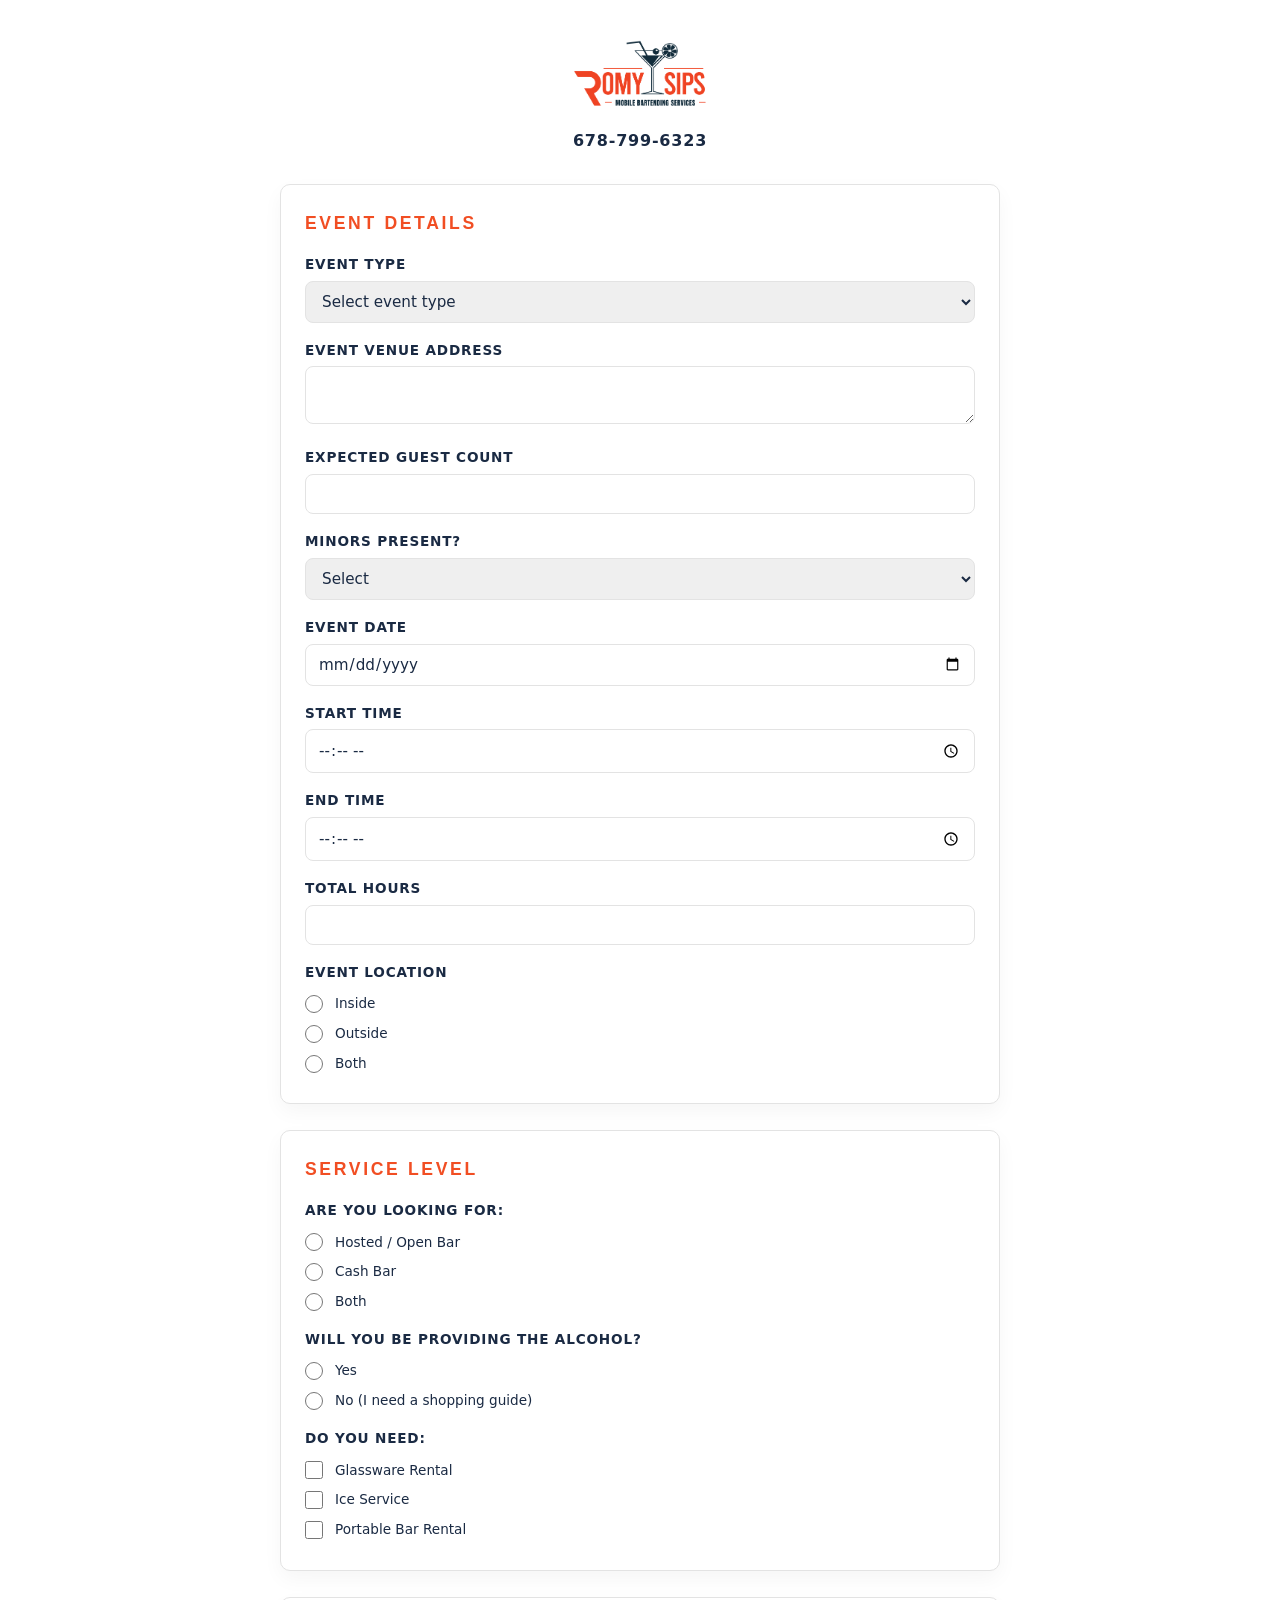
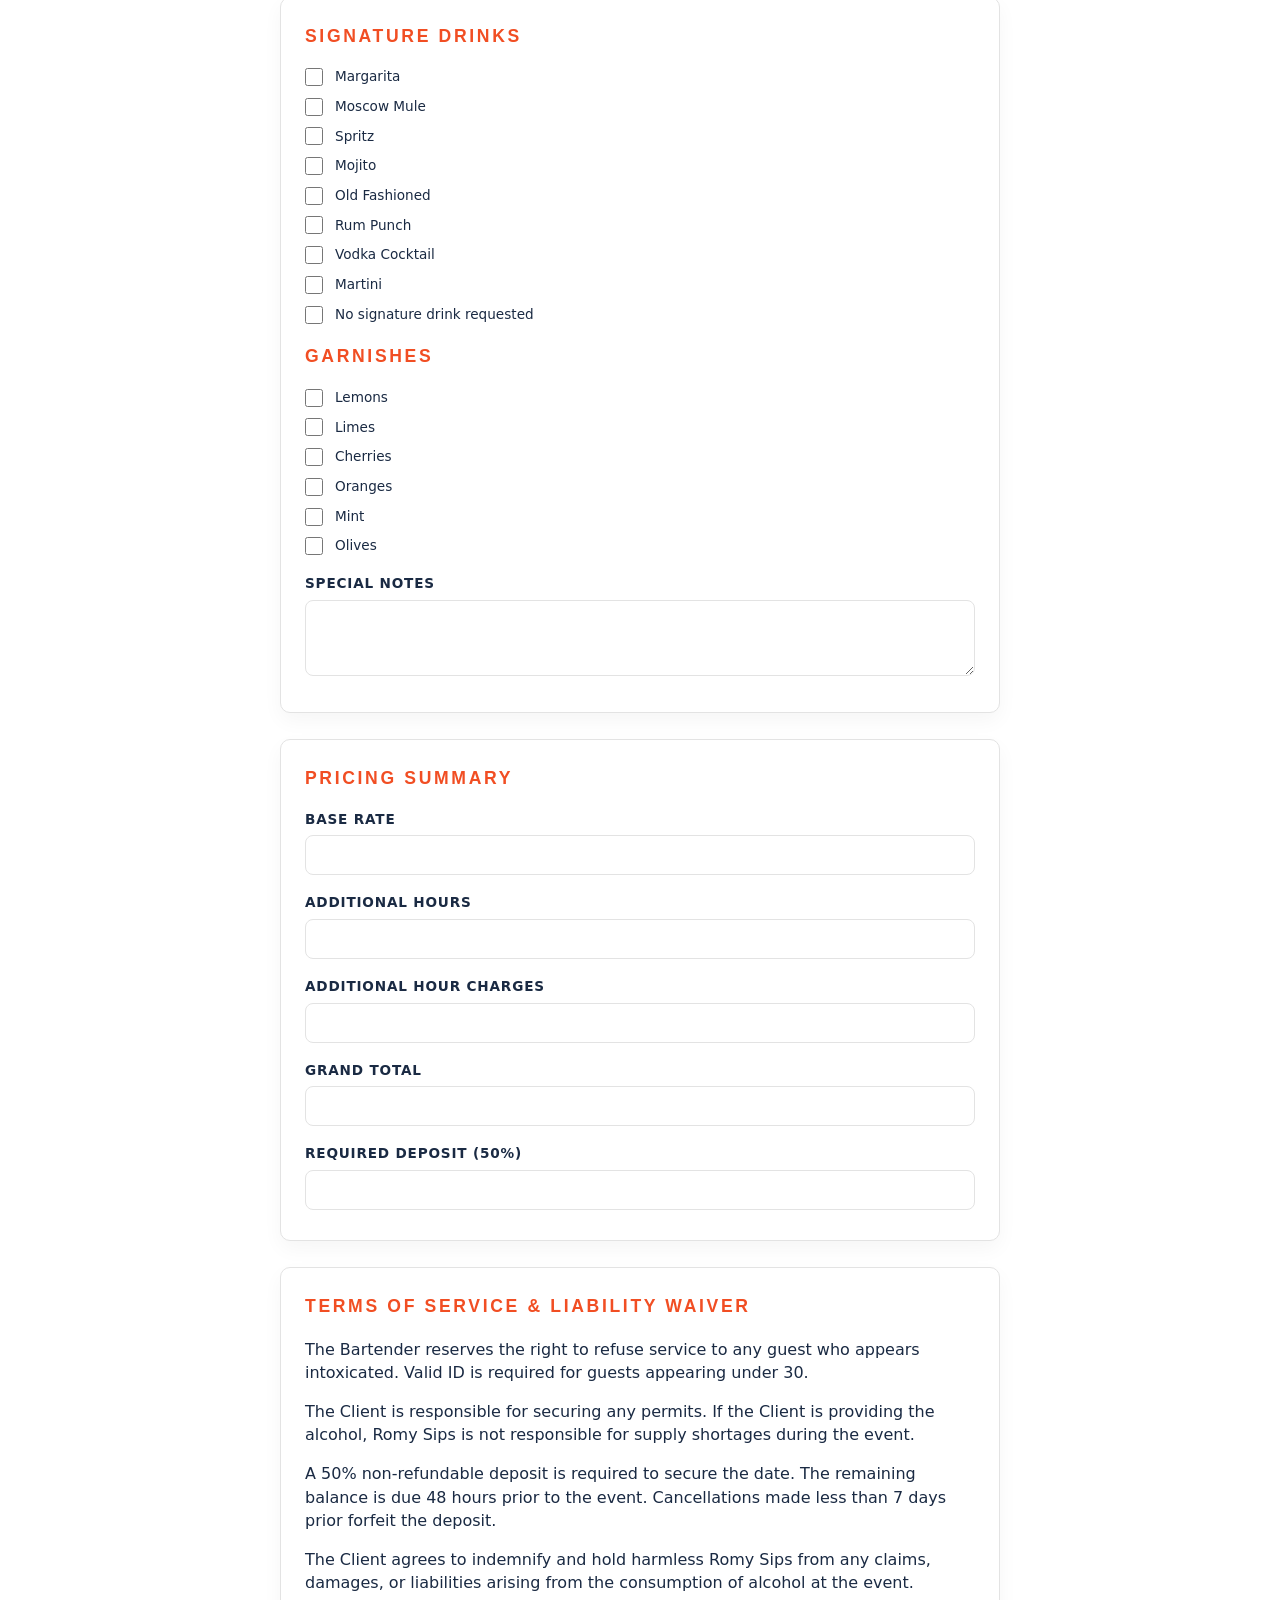
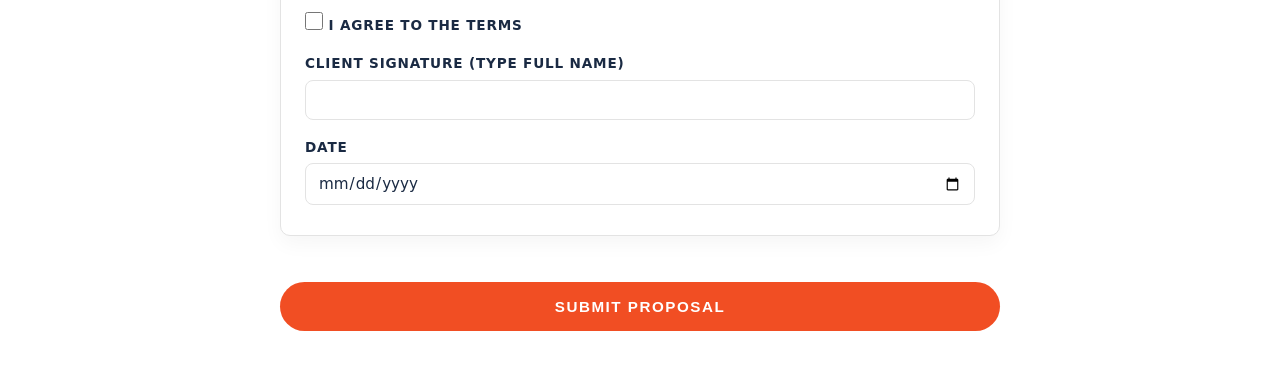
==== index.html @ 87a757bb "Initial commit – Romy Sips Intake Form" ====
<!DOCTYPE html>
<html lang="en">

<head>
    <meta charset="UTF-8">
    <meta name="viewport" content="width=device-width, initial-scale=1.0">
    <title>Romy Sips</title>
    <link rel="stylesheet" href="style.css">
</head>

<body>
    <div class="page">

        <div class="header">
            <img src="assets/romy-sips-logo.png" alt="Romy Sips Logo" class="logo">
            <div class="phone">678-799-6323</div>
        </div>
        <form id="romyForm" action="https://formsubmit.co/romyllc2020@gmail.com" method="POST">
            <input type="hidden" name="_subject" value="New Romy Sips Proposal Submission">
            <input type="hidden" name="_captcha" value="false">
            <input type="hidden" name="_template" value="table">
            <input type="hidden" name="_next" value="https://romysips.com/success.html">

            <input type="text" name="_honey" style="display:none">

            <!-- EVENT DETAILS -->
            <section class="card">
                <h2>Event Details</h2>

                <label>Event Type</label>
                <select name="event_type" required>
                    <option value="">Select event type</option>
                    <option>Birthday</option>
                    <option>Wedding</option>
                    <option>Corporate Event</option>
                    <option>Private Party</option>
                    <option>Bridal Shower</option>
                    <option>Baby Shower</option>
                    <option>Other</option>
                </select>

                <label>Event Venue Address</label>
                <textarea name="event_venue_address" rows="2" required></textarea>

                <label>Expected Guest Count</label>
                <input type="number" name="guest_count" min="1" required>

                <label>Minors Present?</label>
                <select name="minors_present" required>
                    <option value="">Select</option>
                    <option>Yes</option>
                    <option>No</option>
                </select>

                <label>Event Date</label>
                <input type="date" name="event_date" required>

                <label>Start Time</label>
                <input type="time" name="start_time" id="startTime" required>

                <label>End Time</label>
                <input type="time" name="end_time" id="endTime" required>

                <label>Total Hours</label>
                <input type="number" name="total_hours" id="totalHours" min="1" step="0.5" required>

                <label>Event Location</label>
                <div class="options-row">
                    <label><input type="radio" name="event_location" value="Inside" required> Inside</label>
                    <label><input type="radio" name="event_location" value="Outside"> Outside</label>
                    <label><input type="radio" name="event_location" value="Both"> Both</label>
                </div>
            </section>

            <!-- SERVICE LEVEL -->
            <section class="card">
                <h2>Service Level</h2>

                <label>Are you looking for:</label>
                <div class="options-column">
                    <label><input type="radio" name="service_level" value="Hosted/Open Bar" required> Hosted / Open
                        Bar</label>
                    <label><input type="radio" name="service_level" value="Cash Bar"> Cash Bar</label>
                    <label><input type="radio" name="service_level" value="Both"> Both</label>
                </div>

                <label>Will you be providing the alcohol?</label>
                <div class="options-column">
                    <label><input type="radio" name="providing_alcohol" value="Yes" required> Yes</label>
                    <label><input type="radio" name="providing_alcohol" value="No - Need Shopping Guide"> No (I need a
                        shopping guide)</label>
                </div>

                <label>Do you need:</label>
                <div class="options-column">
                    <label><input type="checkbox" name="add_on_glassware" value="Glassware Rental"> Glassware
                        Rental</label>
                    <label><input type="checkbox" name="add_on_ice" value="Ice Service"> Ice Service</label>
                    <label><input type="checkbox" name="add_on_portable_bar" value="Portable Bar Rental"> Portable Bar
                        Rental</label>
                </div>
            </section>

            <!-- SIGNATURE DRINKS -->
            <section class="card">
                <h2>Signature Drinks</h2>

                <div class="options-column">
                    <label><input type="checkbox" name="sig_margarita" value="Margarita"> Margarita</label>
                    <label><input type="checkbox" name="sig_moscow_mule" value="Moscow Mule"> Moscow Mule</label>
                    <label><input type="checkbox" name="sig_spritz" value="Spritz"> Spritz</label>
                    <label><input type="checkbox" name="sig_mojito" value="Mojito"> Mojito</label>
                    <label><input type="checkbox" name="sig_old_fashioned" value="Old Fashioned"> Old Fashioned</label>
                    <label><input type="checkbox" name="sig_rum_punch" value="Rum Punch"> Rum Punch</label>
                    <label><input type="checkbox" name="sig_vodka_cocktail" value="Vodka Cocktail"> Vodka
                        Cocktail</label>
                    <label><input type="checkbox" name="sig_martini" value="Martini"> Martini</label>
                    <label><input type="checkbox" name="sig_none" value="No Signature Drink Requested"> No signature
                        drink requested</label>
                </div>

                <h3>Garnishes</h3>
                <div class="options-column">
                    <label><input type="checkbox" name="garnish_lemons" value="Lemons"> Lemons</label>
                    <label><input type="checkbox" name="garnish_limes" value="Limes"> Limes</label>
                    <label><input type="checkbox" name="garnish_cherries" value="Cherries"> Cherries</label>
                    <label><input type="checkbox" name="garnish_oranges" value="Oranges"> Oranges</label>
                    <label><input type="checkbox" name="garnish_mint" value="Mint"> Mint</label>
                    <label><input type="checkbox" name="garnish_olives" value="Olives"> Olives</label>
                </div>

                <label>Special Notes</label>
                <textarea name="special_notes" rows="3"></textarea>
            </section>

            <!-- PRICING SUMMARY -->
            <section class="card">
                <h2>Pricing Summary</h2>

                <label>Base Rate</label>
                <input type="text" id="baseRate" name="base_rate" readonly>

                <label>Additional Hours</label>
                <input type="number" id="extraHours" name="additional_hours" readonly>

                <label>Additional Hour Charges</label>
                <input type="text" id="extraCharge" name="additional_hour_charges" readonly>

                <label>Grand Total</label>
                <input type="text" id="grandTotal" name="grand_total" readonly>

                <label>Required Deposit (50%)</label>
                <input type="text" id="deposit" name="required_deposit" readonly>
            </section>

            <!-- TERMS -->
            <section class="card">
                <h2>Terms of Service & Liability Waiver</h2>

                <p>The Bartender reserves the right to refuse service to any guest who appears intoxicated. Valid ID is
                    required for guests appearing under 30.</p>

                <p>The Client is responsible for securing any permits. If the Client is providing the alcohol, Romy Sips
                    is not responsible for supply shortages during the event.</p>

                <p>A 50% non-refundable deposit is required to secure the date. The remaining balance is due 48 hours
                    prior to the event. Cancellations made less than 7 days prior forfeit the deposit.</p>

                <p>The Client agrees to indemnify and hold harmless Romy Sips from any claims, damages, or liabilities
                    arising from the consumption of alcohol at the event.</p>

                <label><input type="checkbox" name="accept_terms" required> I agree to the terms</label>

                <label>Client Signature (type full name)</label>
                <input type="text" name="client_signature" required>

                <label>Date</label>
                <input type="date" name="client_signature_date" required>
            </section>

            <button type="submit" class="submit-btn">Submit Proposal</button>
        </form>

    </div>
</body>

</html>
---- style.css ----
:root {
    --bg: #ffffff;
    --text: #1A2A43;
    --muted: #777777;

    /* BRAND COLORS */
    --primary: #F14E23;
    /* Exact Orange from "ROMY" */
    --primary-soft: #FFF1EE;
    --secondary: #1A2A43;
    /* Exact Navy from logo */

    --border: #e3e3e3;
    --radius: 10px;
    --shadow: 0 8px 20px rgba(0, 0, 0, 0.04);
}

/* RESET */
*,
*::before,
*::after {
    box-sizing: border-box;
}

/* GLOBAL */
body {
    margin: 0;
    font-family: system-ui, -apple-system, BlinkMacSystemFont, "Segoe UI", sans-serif;
    background: var(--bg);
    color: var(--text);
    line-height: 1.45;
}

.page {
    max-width: 720px;
    margin: 0 auto;
    padding: 24px 16px 40px;
}

/* HEADER SECTION */
.header {
    display: flex;
    flex-direction: column;
    align-items: center;
    /* Centers all flex items horizontally */
    text-align: center;
    margin-bottom: 32px;
}

.logo {
    width: 140px;
    height: auto;
    display: block;
    margin: 0 auto 12px;
    /* Auto margins ensure centering in block context */
}

.brand {
    font-size: 1.6rem;
    letter-spacing: 0.18em;
    text-transform: uppercase;
    font-weight: 700;
    color: var(--primary);
    margin: 4px 0 0;
    font-family: "Arial Narrow", sans-serif;
    width: 100%;
    /* Ensures text-align center works */
}

.subtitle {
    font-size: 0.9rem;
    text-transform: uppercase;
    letter-spacing: 0.18em;
    margin-top: 6px;
    font-weight: 700;
    color: var(--secondary);
    width: 100%;
}

.phone {
    margin-top: 8px;
    font-size: 1rem;
    font-weight: 700;
    color: var(--text);
    letter-spacing: 0.05em;
    display: block;
    width: 100%;
    text-align: center;
}

/* CARD SECTIONS */
.card {
    background: #ffffff;
    border-radius: var(--radius);
    padding: 22px 18px 26px;
    box-shadow: var(--shadow);
    border: 1px solid var(--border);
    margin-bottom: 26px;
}

/* Heading Fix: Garnishes, Event Details, Service Level */
.card h2,
.card h3,
.garnish-header {
    margin: 20px 0 18px;
    font-size: 1.1rem;
    text-transform: uppercase;
    letter-spacing: 0.15em;
    color: var(--primary) !important;
    font-weight: 700;
    font-family: "Arial Narrow", sans-serif;
}

.card h2:first-child {
    margin-top: 0;
}

/* LABELS & INPUTS */
label {
    display: block;
    font-size: 0.85rem;
    font-weight: 700;
    text-transform: uppercase;
    letter-spacing: 0.06em;
    color: var(--secondary);
    margin-top: 18px;
}

input,
select,
textarea {
    width: 100%;
    border-radius: 8px;
    border: 1px solid var(--border);
    padding: 10px 12px;
    font-size: 0.95rem;
    font-family: inherit;
    color: var(--text);
    outline: none;
    transition: all 0.15s ease;
    margin-top: 6px;
}

input:focus,
select:focus,
textarea:focus {
    border-color: var(--primary);
    box-shadow: 0 0 0 2px var(--primary-soft);
}

/* CHECKBOX & RADIO ALIGNMENT */
.options-row,
.options-column {
    display: flex;
    flex-direction: column;
    gap: 10px;
    margin-top: 12px;
}

.options-row label,
.options-column label,
.terms-container label {
    display: flex !important;
    flex-direction: row !important;
    align-items: center !important;
    gap: 12px;
    text-transform: none;
    font-weight: 500;
    letter-spacing: normal;
    margin-top: 0 !important;
    cursor: pointer;
}

input[type="checkbox"],
input[type="radio"] {
    width: 18px !important;
    height: 18px !important;
    margin: 0 !important;
    flex-shrink: 0;
    cursor: pointer;
}

/* TERMS SECTION */
.terms-box {
    max-height: 180px;
    overflow-y: auto;
    border: 1px solid var(--border);
    padding: 15px;
    background: #fafafa;
    font-size: 0.85rem;
    margin-bottom: 15px;
}

.terms-container {
    display: flex;
    align-items: center;
    gap: 10px;
    margin: 15px 0;
}

/* SUBMIT BUTTON */
.submit-btn {
    width: 100%;
    border: none;
    border-radius: 999px;
    padding: 16px;
    font-size: 0.95rem;
    font-weight: 700;
    text-transform: uppercase;
    letter-spacing: 0.1em;
    background: var(--primary);
    color: #ffffff;
    cursor: pointer;
    margin-top: 20px;
}

/* DESKTOP POLISH */
@media (min-width: 768px) {
    .page {
        padding: 40px 0 60px;
    }

    .card {
        padding: 26px 24px 30px;
    }
}
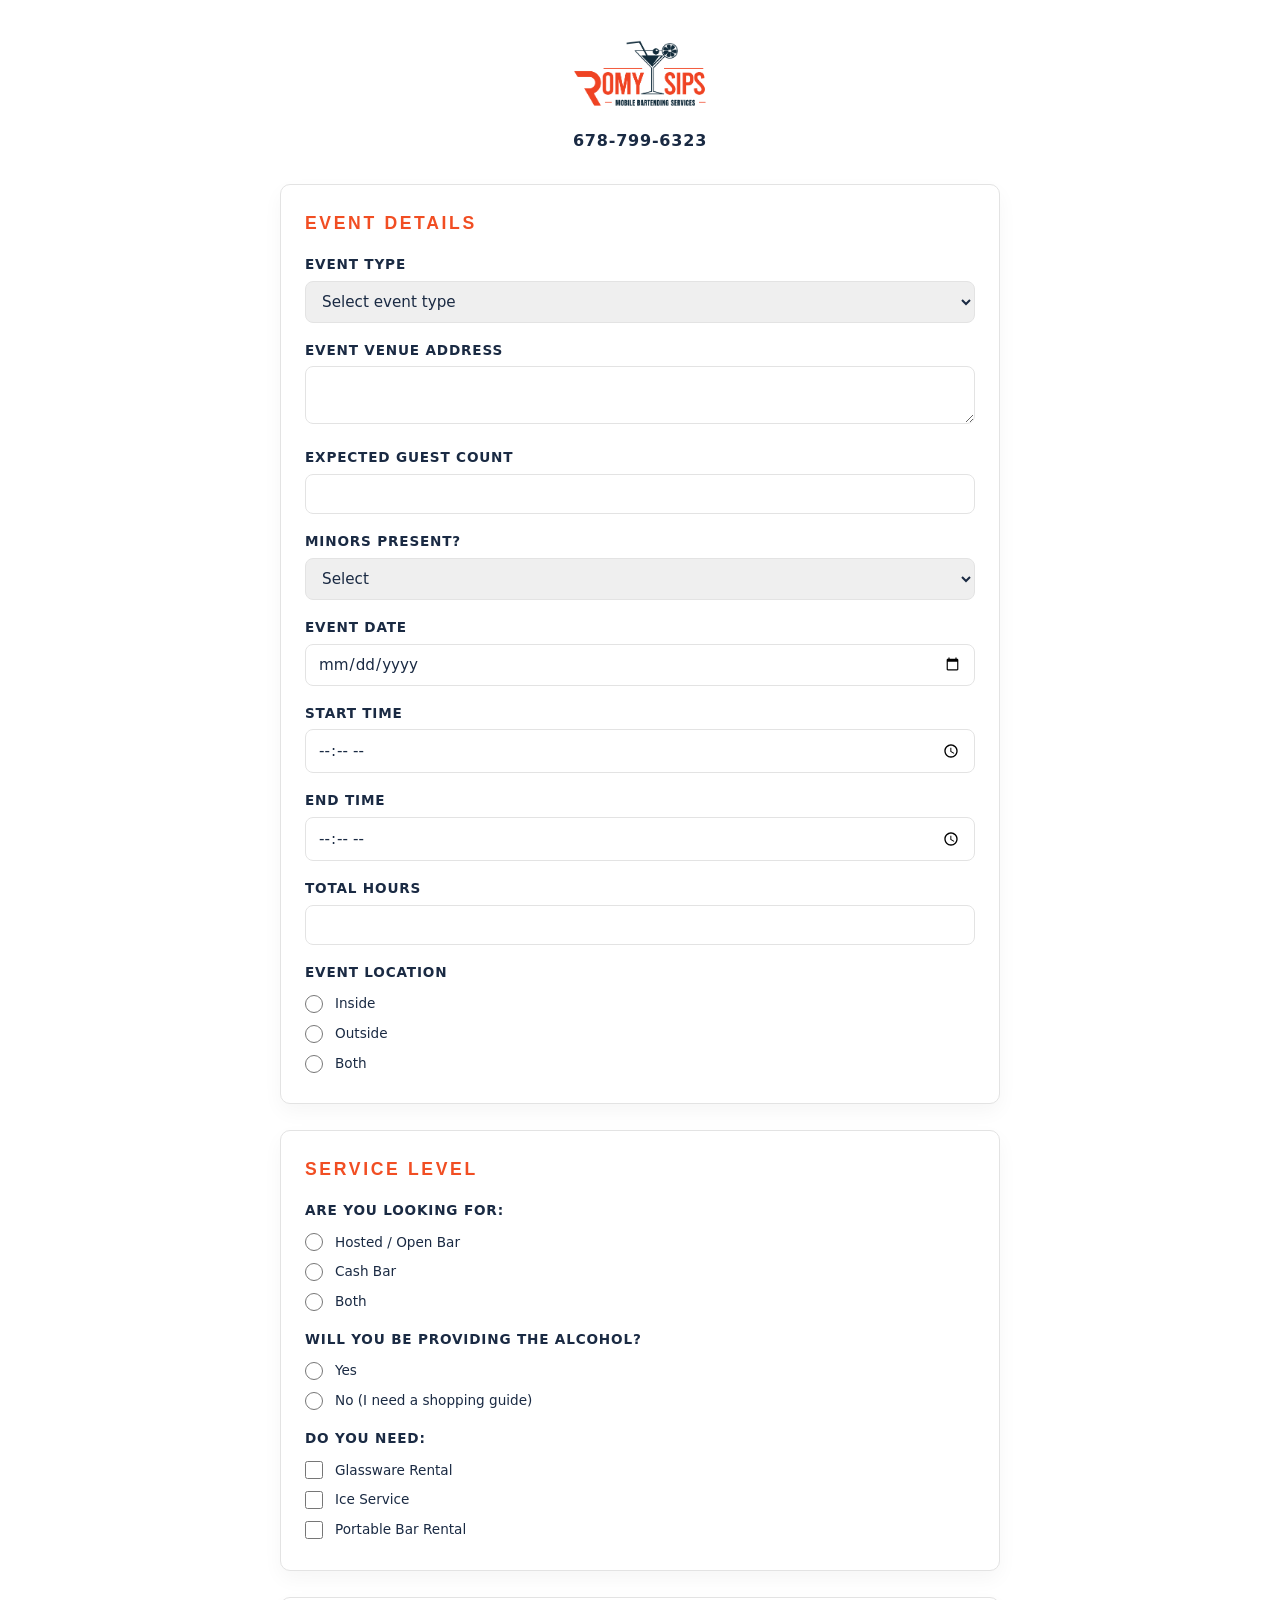
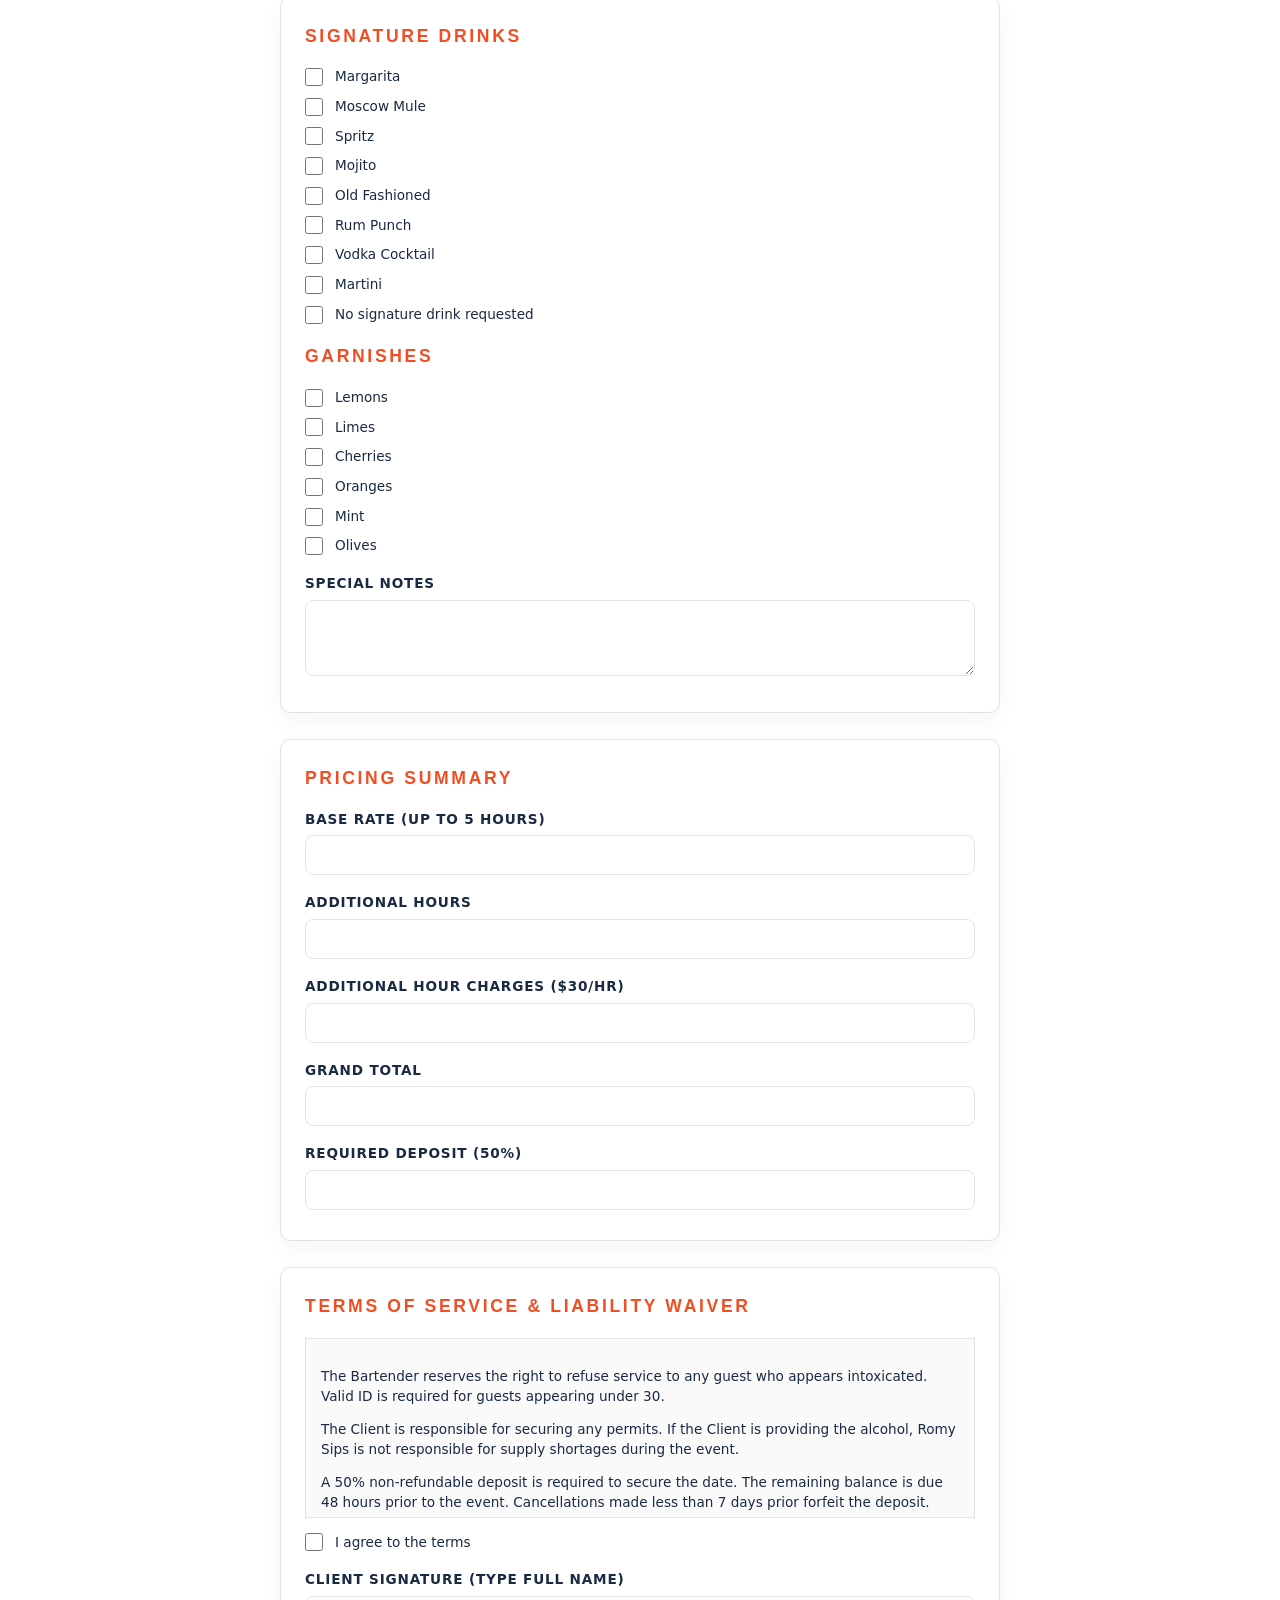
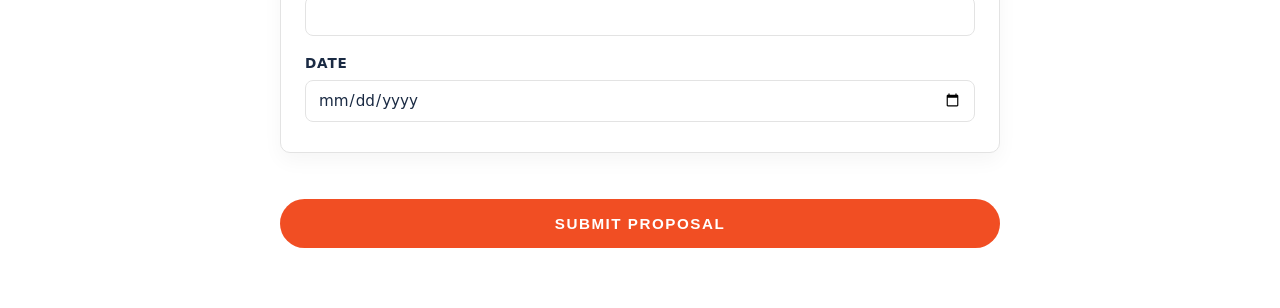
==== commit b412ba70: "Finalizing pricing update and automatic calculation logic" ====
--- a/index.html
+++ b/index.html
@@ -4,7 +4,7 @@
 <head>
     <meta charset="UTF-8">
     <meta name="viewport" content="width=device-width, initial-scale=1.0">
-    <title>Romy Sips</title>
+    <title>Romy Sips | Event Intake Form</title>
     <link rel="stylesheet" href="style.css">
 </head>
 
@@ -15,6 +15,7 @@
             <img src="assets/romy-sips-logo.png" alt="Romy Sips Logo" class="logo">
             <div class="phone">678-799-6323</div>
         </div>
+
         <form id="romyForm" action="https://formsubmit.co/romyllc2020@gmail.com" method="POST">
             <input type="hidden" name="_subject" value="New Romy Sips Proposal Submission">
             <input type="hidden" name="_captcha" value="false">
@@ -23,13 +24,13 @@
 
             <input type="text" name="_honey" style="display:none">
 
-            <!-- EVENT DETAILS -->
             <section class="card">
                 <h2>Event Details</h2>
 
                 <label>Event Type</label>
                 <select name="event_type" required>
                     <option value="">Select event type</option>
+                    <option>Graduation</option>
                     <option>Birthday</option>
                     <option>Wedding</option>
                     <option>Corporate Event</option>
@@ -72,7 +73,6 @@
                 </div>
             </section>
 
-            <!-- SERVICE LEVEL -->
             <section class="card">
                 <h2>Service Level</h2>
 
@@ -101,7 +101,6 @@
                 </div>
             </section>
 
-            <!-- SIGNATURE DRINKS -->
             <section class="card">
                 <h2>Signature Drinks</h2>
 
@@ -133,17 +132,16 @@
                 <textarea name="special_notes" rows="3"></textarea>
             </section>
 
-            <!-- PRICING SUMMARY -->
             <section class="card">
                 <h2>Pricing Summary</h2>
 
-                <label>Base Rate</label>
+                <label>Base Rate (Up to 5 Hours)</label>
                 <input type="text" id="baseRate" name="base_rate" readonly>
 
                 <label>Additional Hours</label>
-                <input type="number" id="extraHours" name="additional_hours" readonly>
+                <input type="text" id="extraHours" name="additional_hours" readonly>
 
-                <label>Additional Hour Charges</label>
+                <label>Additional Hour Charges ($30/hr)</label>
                 <input type="text" id="extraCharge" name="additional_hour_charges" readonly>
 
                 <label>Grand Total</label>
@@ -153,23 +151,23 @@
                 <input type="text" id="deposit" name="required_deposit" readonly>
             </section>
 
-            <!-- TERMS -->
             <section class="card">
                 <h2>Terms of Service & Liability Waiver</h2>
 
-                <p>The Bartender reserves the right to refuse service to any guest who appears intoxicated. Valid ID is
-                    required for guests appearing under 30.</p>
+                <div class="terms-box">
+                    <p>The Bartender reserves the right to refuse service to any guest who appears intoxicated. Valid ID
+                        is required for guests appearing under 30.</p>
+                    <p>The Client is responsible for securing any permits. If the Client is providing the alcohol, Romy
+                        Sips is not responsible for supply shortages during the event.</p>
+                    <p>A 50% non-refundable deposit is required to secure the date. The remaining balance is due 48
+                        hours prior to the event. Cancellations made less than 7 days prior forfeit the deposit.</p>
+                    <p>The Client agrees to indemnify and hold harmless Romy Sips from any claims, damages, or
+                        liabilities arising from the consumption of alcohol at the event.</p>
+                </div>
 
-                <p>The Client is responsible for securing any permits. If the Client is providing the alcohol, Romy Sips
-                    is not responsible for supply shortages during the event.</p>
-
-                <p>A 50% non-refundable deposit is required to secure the date. The remaining balance is due 48 hours
-                    prior to the event. Cancellations made less than 7 days prior forfeit the deposit.</p>
-
-                <p>The Client agrees to indemnify and hold harmless Romy Sips from any claims, damages, or liabilities
-                    arising from the consumption of alcohol at the event.</p>
-
-                <label><input type="checkbox" name="accept_terms" required> I agree to the terms</label>
+                <div class="terms-container">
+                    <label><input type="checkbox" name="accept_terms" required> I agree to the terms</label>
+                </div>
 
                 <label>Client Signature (type full name)</label>
                 <input type="text" name="client_signature" required>
@@ -182,6 +180,8 @@
         </form>
 
     </div>
+
+    <script src="script.js"></script>
 </body>
 
 </html>
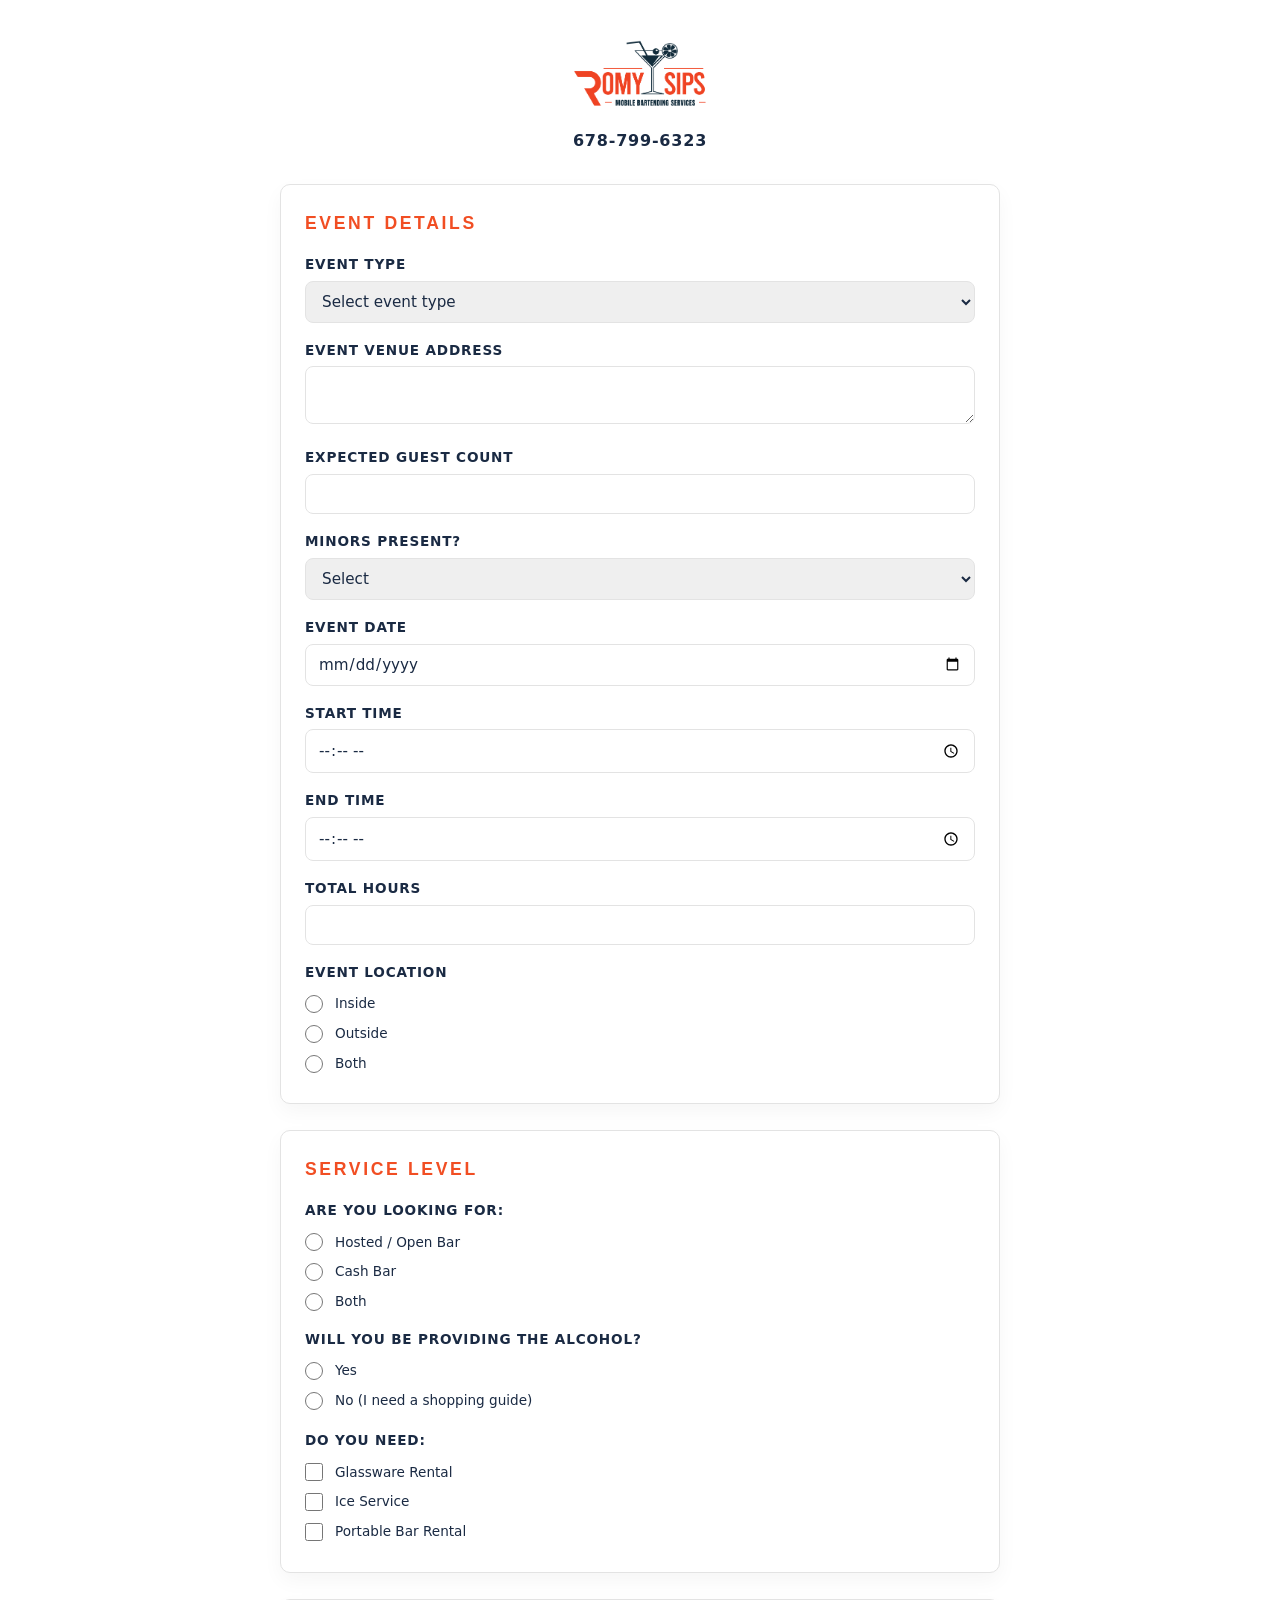
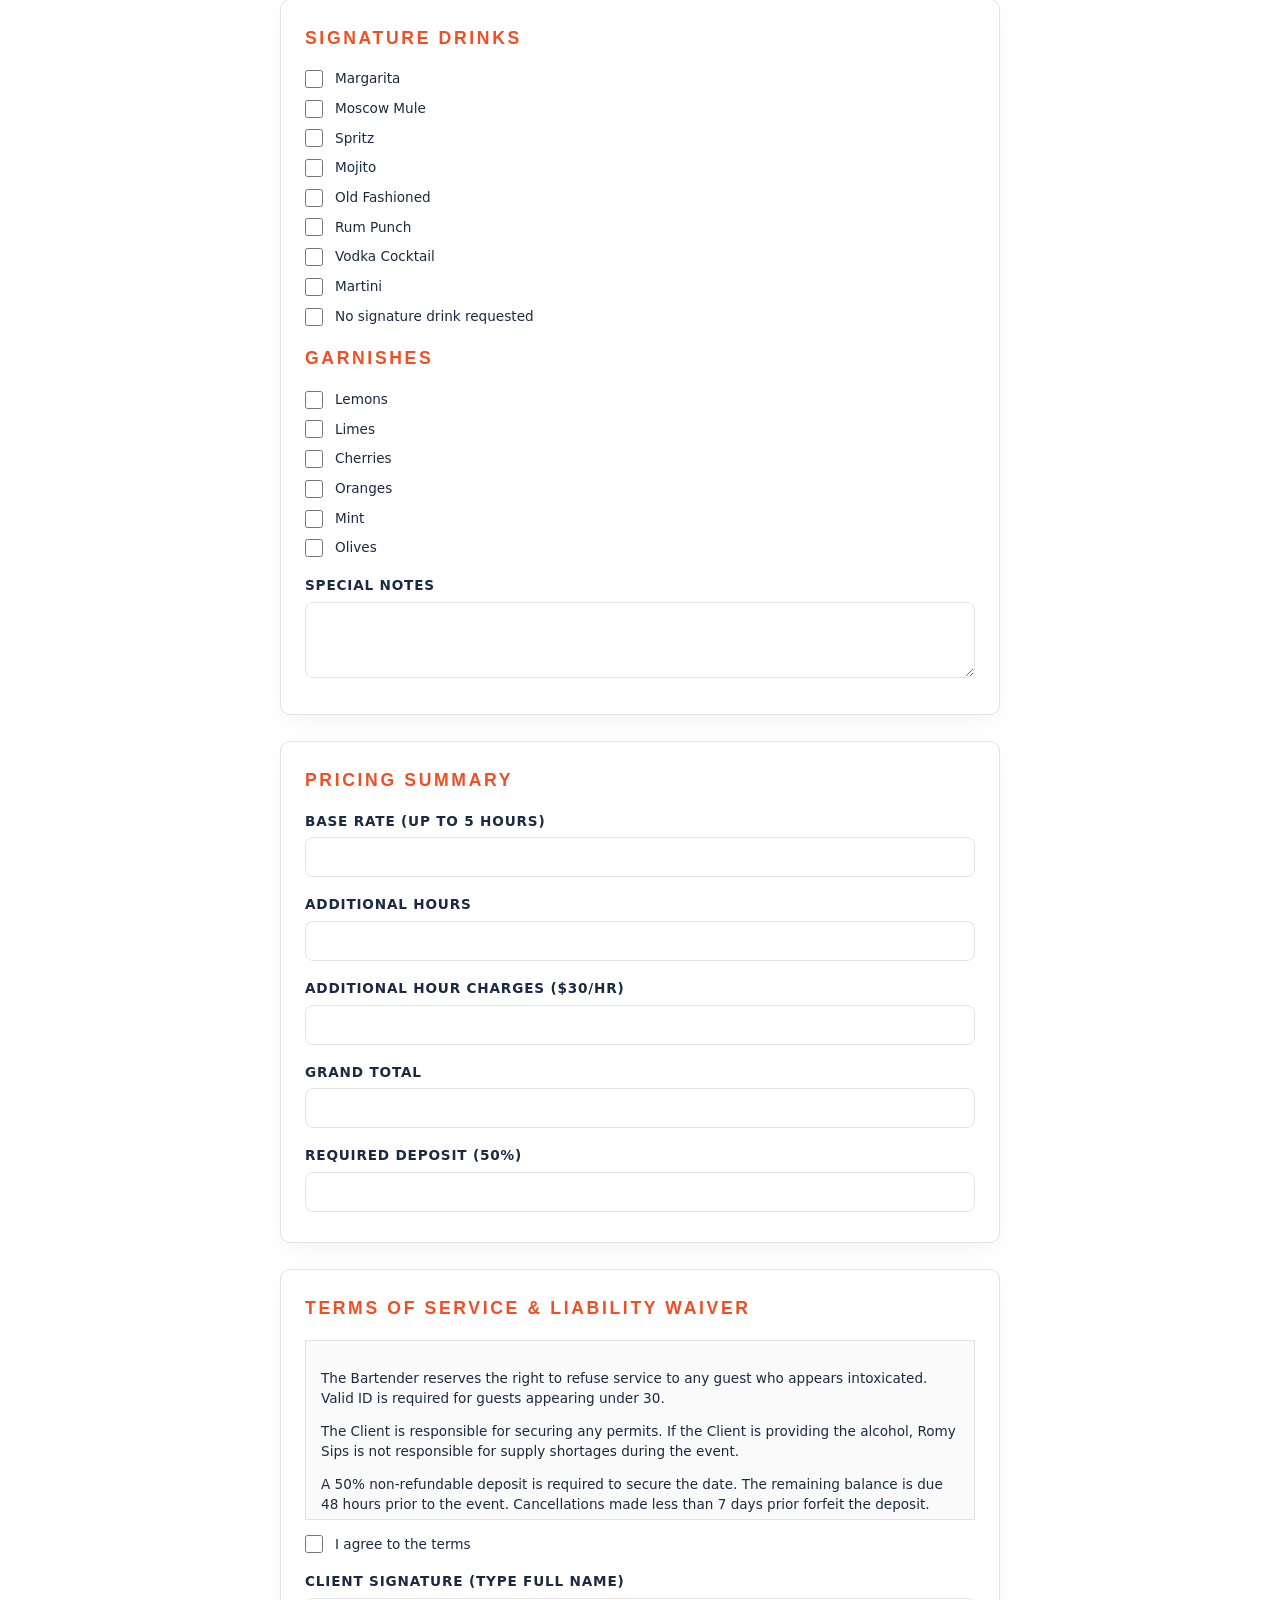
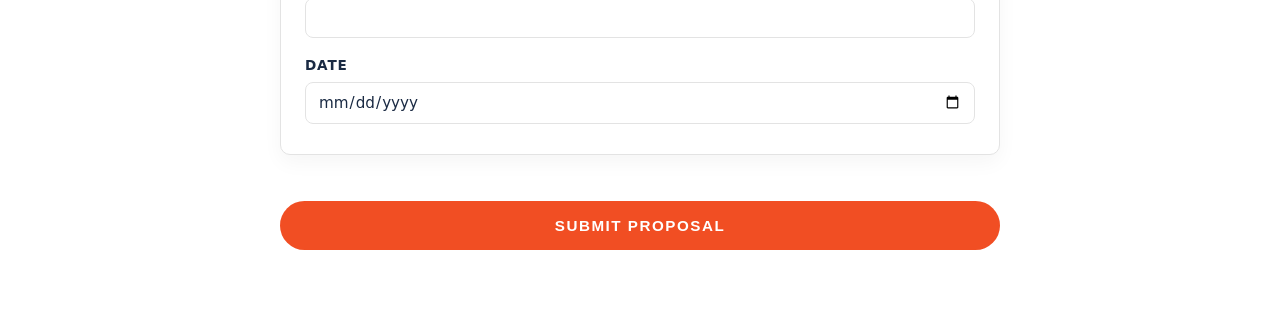
==== commit 0e7cfc89: "Update: Added 1-hour minimum trigger and 1.5 drinks/hr shopping guide logic" ====
--- a/index.html
+++ b/index.html
@@ -44,7 +44,7 @@
                 <textarea name="event_venue_address" rows="2" required></textarea>
 
                 <label>Expected Guest Count</label>
-                <input type="number" name="guest_count" min="1" required>
+                <input type="number" name="guest_count" id="guestCount" min="1" required>
 
                 <label>Minors Present?</label>
                 <select name="minors_present" required>
@@ -86,12 +86,49 @@
 
                 <label>Will you be providing the alcohol?</label>
                 <div class="options-column">
-                    <label><input type="radio" name="providing_alcohol" value="Yes" required> Yes</label>
-                    <label><input type="radio" name="providing_alcohol" value="No - Need Shopping Guide"> No (I need a
-                        shopping guide)</label>
-                </div>
-
-                <label>Do you need:</label>
+                    <label><input type="radio" name="providing_alcohol" value="Yes" required
+                            onclick="toggleShoppingGuide(false)"> Yes</label>
+                    <label><input type="radio" name="providing_alcohol" value="No - Need Shopping Guide"
+                            onclick="toggleShoppingGuide(true)"> No (I need a shopping guide)</label>
+                </div>
+
+                <div id="shoppingGuideSection"
+                    style="display: none; margin-top: 20px; padding: 15px; border-top: 1px solid var(--border); background: #fafafa; border-radius: 8px;">
+                    <h3 style="color: var(--primary); font-size: 0.9rem; margin-bottom: 10px;">Estimated Purchasing
+                        Guide</h3>
+                    <p style="font-size: 0.75rem; color: var(--muted); margin-bottom: 15px; line-height: 1.3;">
+                        This tool prevents over-buying by providing a realistic shopping list based on industry
+                        standards (1 drink per guest per hour).
+                    </p>
+
+                    <div style="display: grid; grid-template-columns: 1fr 1fr; gap: 10px;">
+                        <div>
+                            <label style="font-size: 0.7rem;">Total Drinks</label>
+                            <input type="text" id="calcTotalDrinks" name="calc_total_drinks" readonly
+                                style="background: #eee;">
+                        </div>
+                        <div>
+                            <label style="font-size: 0.7rem;">Ice (lbs)</label>
+                            <input type="text" id="calcIce" name="calc_ice_lbs" readonly style="background: #eee;">
+                        </div>
+                        <div>
+                            <label style="font-size: 0.7rem;">Spirits (750ml)</label>
+                            <input type="text" id="calcSpirits" name="calc_spirits_bottles" readonly
+                                style="background: #eee;">
+                        </div>
+                        <div>
+                            <label style="font-size: 0.7rem;">Wine (750ml)</label>
+                            <input type="text" id="calcWine" name="calc_wine_bottles" readonly
+                                style="background: #eee;">
+                        </div>
+                        <div style="grid-column: span 2;">
+                            <label style="font-size: 0.7rem;">Beer (Cases of 24)</label>
+                            <input type="text" id="calcBeer" name="calc_beer_cases" readonly style="background: #eee;">
+                        </div>
+                    </div>
+                </div>
+
+                <label style="margin-top: 20px;">Do you need:</label>
                 <div class="options-column">
                     <label><input type="checkbox" name="add_on_glassware" value="Glassware Rental"> Glassware
                         Rental</label>
@@ -103,7 +140,6 @@
 
             <section class="card">
                 <h2>Signature Drinks</h2>
-
                 <div class="options-column">
                     <label><input type="checkbox" name="sig_margarita" value="Margarita"> Margarita</label>
                     <label><input type="checkbox" name="sig_moscow_mule" value="Moscow Mule"> Moscow Mule</label>
@@ -134,26 +170,20 @@
 
             <section class="card">
                 <h2>Pricing Summary</h2>
-
                 <label>Base Rate (Up to 5 Hours)</label>
                 <input type="text" id="baseRate" name="base_rate" readonly>
-
                 <label>Additional Hours</label>
                 <input type="text" id="extraHours" name="additional_hours" readonly>
-
                 <label>Additional Hour Charges ($30/hr)</label>
                 <input type="text" id="extraCharge" name="additional_hour_charges" readonly>
-
                 <label>Grand Total</label>
                 <input type="text" id="grandTotal" name="grand_total" readonly>
-
                 <label>Required Deposit (50%)</label>
                 <input type="text" id="deposit" name="required_deposit" readonly>
             </section>
 
             <section class="card">
                 <h2>Terms of Service & Liability Waiver</h2>
-
                 <div class="terms-box">
                     <p>The Bartender reserves the right to refuse service to any guest who appears intoxicated. Valid ID
                         is required for guests appearing under 30.</p>
@@ -164,21 +194,17 @@
                     <p>The Client agrees to indemnify and hold harmless Romy Sips from any claims, damages, or
                         liabilities arising from the consumption of alcohol at the event.</p>
                 </div>
-
                 <div class="terms-container">
                     <label><input type="checkbox" name="accept_terms" required> I agree to the terms</label>
                 </div>
-
                 <label>Client Signature (type full name)</label>
                 <input type="text" name="client_signature" required>
-
                 <label>Date</label>
                 <input type="date" name="client_signature_date" required>
             </section>
 
             <button type="submit" class="submit-btn">Submit Proposal</button>
         </form>
-
     </div>
 
     <script src="script.js"></script>
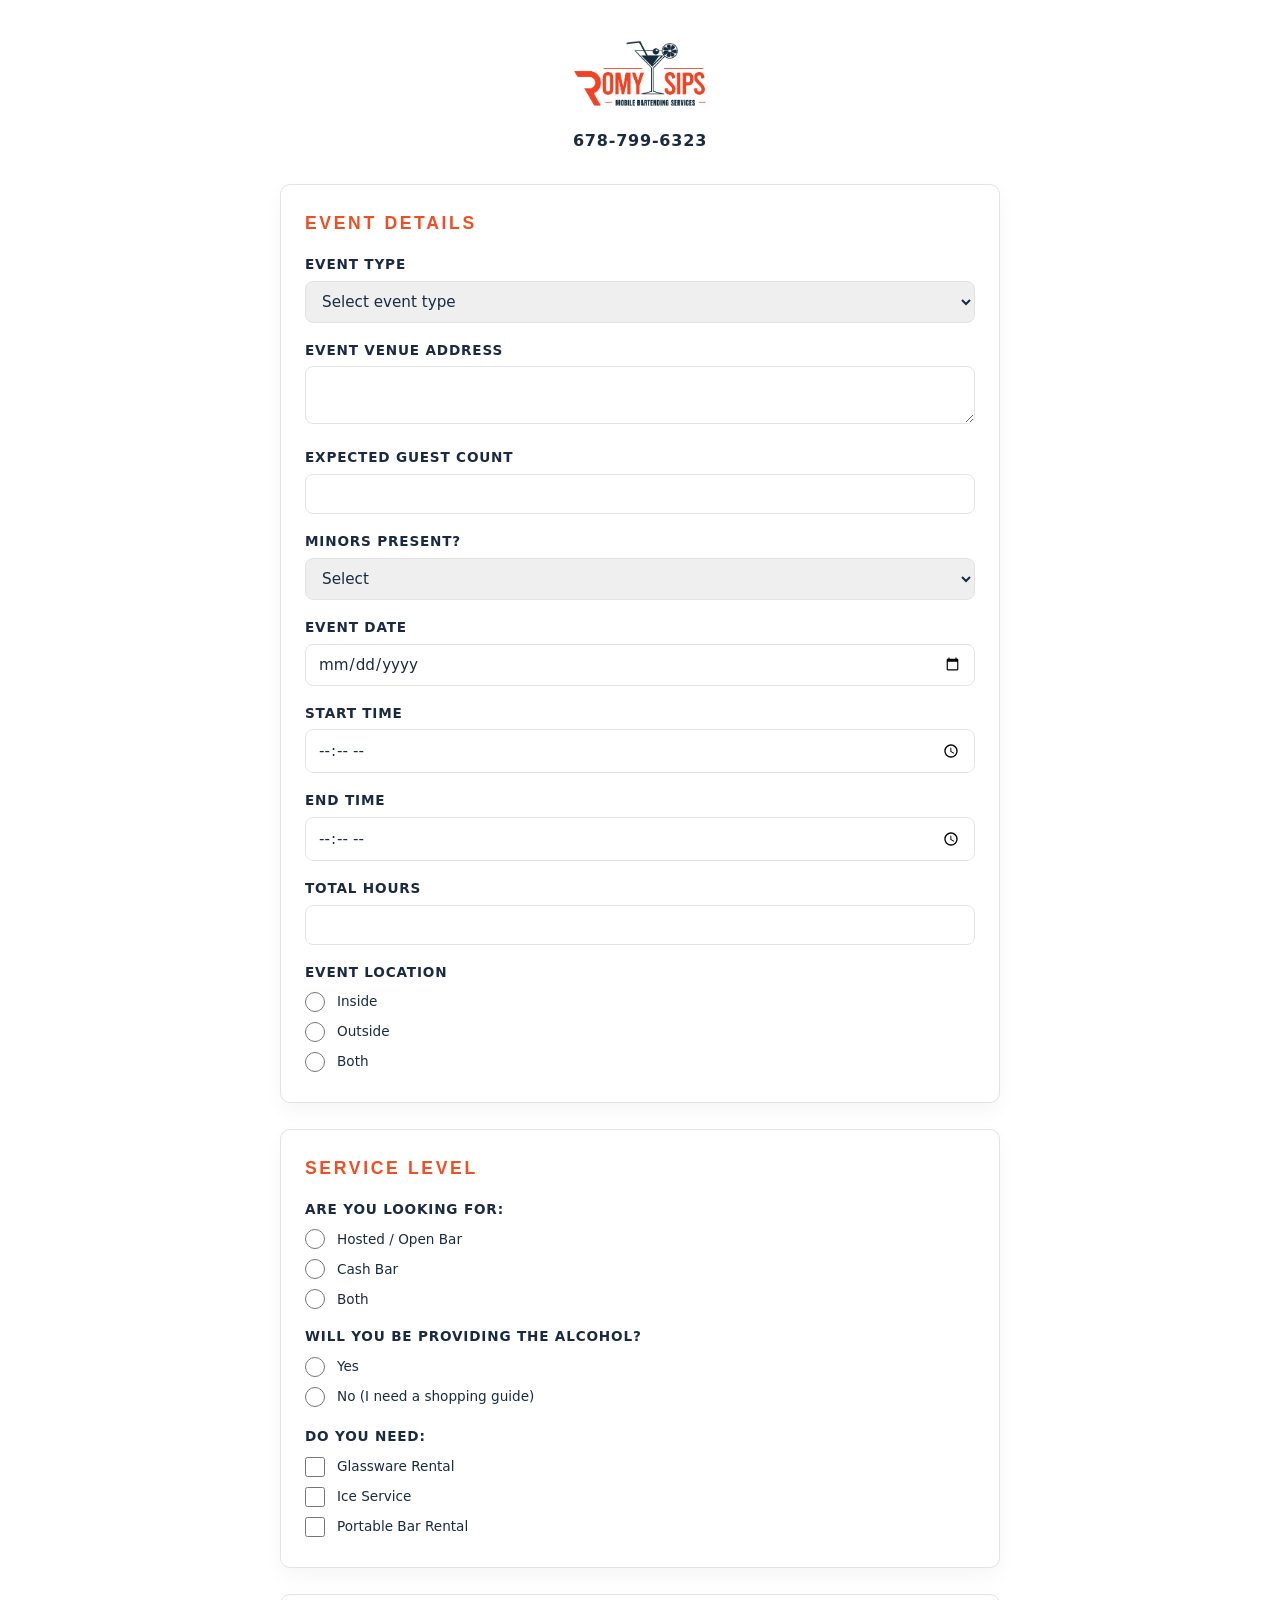
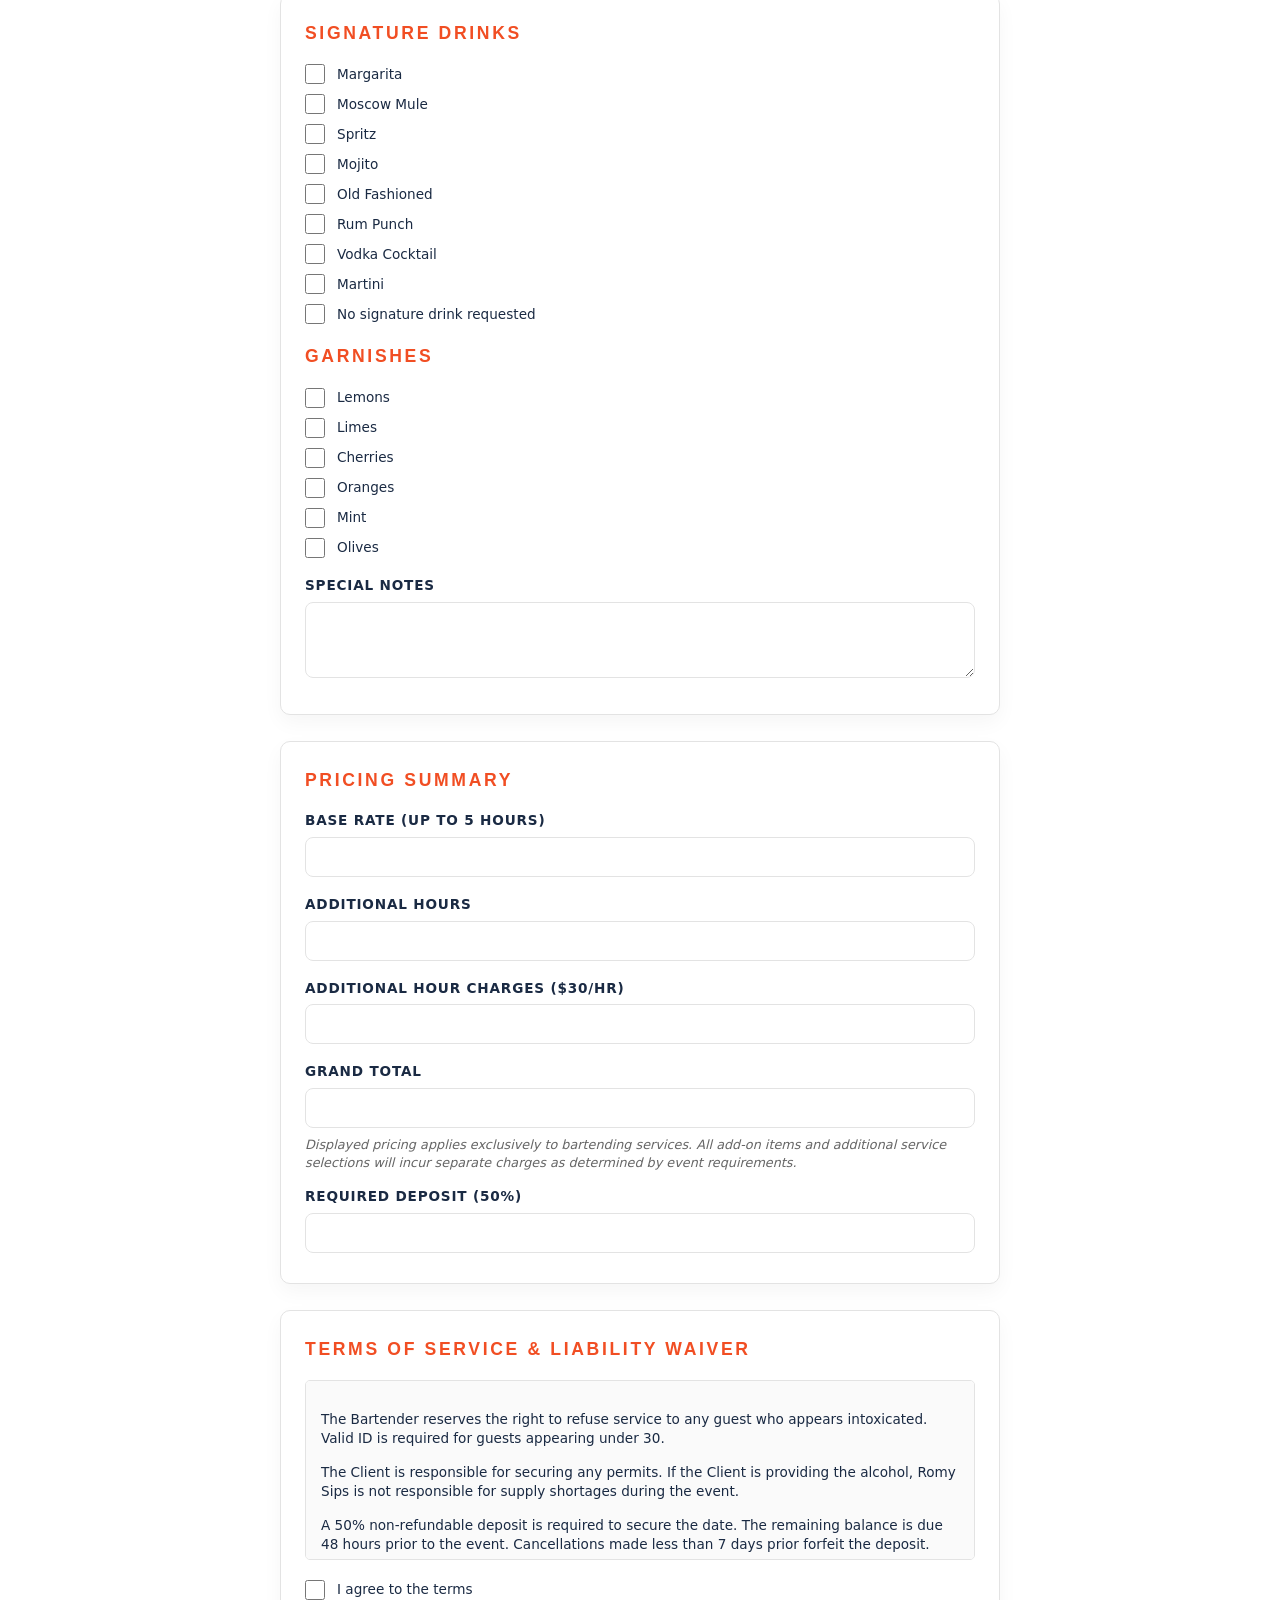
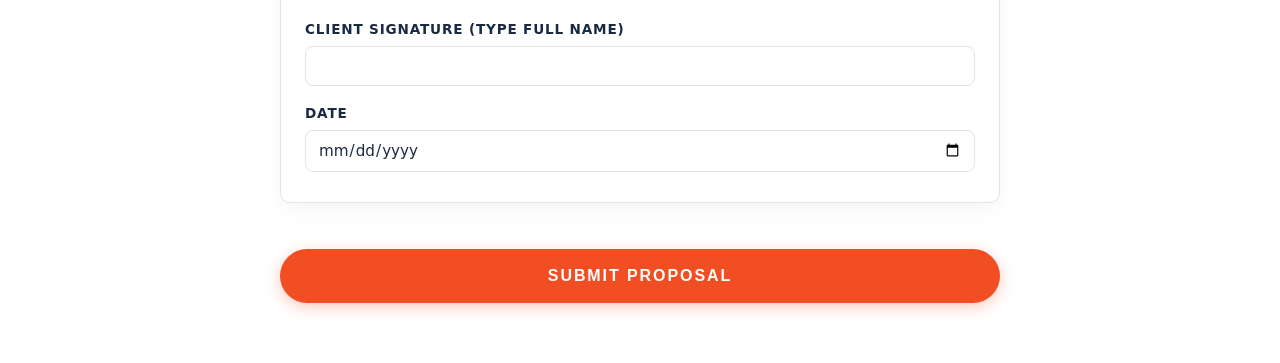
==== commit 55676116: "Fix UI alignment and update disclaimer" ====
--- a/index.html
+++ b/index.html
@@ -5,6 +5,16 @@
     <meta charset="UTF-8">
     <meta name="viewport" content="width=device-width, initial-scale=1.0">
     <title>Romy Sips | Event Intake Form</title>
+
+    <meta property="og:title" content="Romy Sips | Event Intake Form">
+    <meta property="og:description" content="Get an instant quote and shopping list for your mobile bar service.">
+    <meta property="og:image" content="https://romy-sips-intake-form.vercel.app/assets/romy-sips-logo.png">
+    <meta property="og:url" content="https://romy-sips-intake-form.vercel.app/">
+    <meta property="og:type" content="website">
+
+    <meta name="twitter:card" content="summary_large_image">
+    <meta name="twitter:image" content="https://romy-sips-intake-form.vercel.app/assets/romy-sips-logo.png">
+
     <link rel="stylesheet" href="style.css">
 </head>
 
@@ -98,7 +108,7 @@
                         Guide</h3>
                     <p style="font-size: 0.75rem; color: var(--muted); margin-bottom: 15px; line-height: 1.3;">
                         This tool prevents over-buying by providing a realistic shopping list based on industry
-                        standards (1 drink per guest per hour).
+                        standards (1.5 drinks per guest per hour).
                     </p>
 
                     <div style="display: grid; grid-template-columns: 1fr 1fr; gap: 10px;">
@@ -178,7 +188,12 @@
                 <input type="text" id="extraCharge" name="additional_hour_charges" readonly>
                 <label>Grand Total</label>
                 <input type="text" id="grandTotal" name="grand_total" readonly>
-                <label>Required Deposit (50%)</label>
+
+                <p style="font-size: 0.8rem; color: #666; font-style: italic; margin-top: 8px; line-height: 1.4;">
+                    Displayed pricing applies exclusively to bartending services. All add‑on items and additional service selections will incur separate charges as determined by event requirements.
+                </p>
+
+                <label style="margin-top: 15px;">Required Deposit (50%)</label>
                 <input type="text" id="deposit" name="required_deposit" readonly>
             </section>
 
--- a/style.css
+++ b/style.css
@@ -42,7 +42,6 @@
     display: flex;
     flex-direction: column;
     align-items: center;
-    /* Centers all flex items horizontally */
     text-align: center;
     margin-bottom: 32px;
 }
@@ -52,7 +51,6 @@
     height: auto;
     display: block;
     margin: 0 auto 12px;
-    /* Auto margins ensure centering in block context */
 }
 
 .brand {
@@ -64,7 +62,6 @@
     margin: 4px 0 0;
     font-family: "Arial Narrow", sans-serif;
     width: 100%;
-    /* Ensures text-align center works */
 }
 
 .subtitle {
@@ -98,10 +95,8 @@
     margin-bottom: 26px;
 }
 
-/* Heading Fix: Garnishes, Event Details, Service Level */
 .card h2,
-.card h3,
-.garnish-header {
+.card h3 {
     margin: 20px 0 18px;
     font-size: 1.1rem;
     text-transform: uppercase;
@@ -148,36 +143,43 @@
     box-shadow: 0 0 0 2px var(--primary-soft);
 }
 
-/* CHECKBOX & RADIO ALIGNMENT */
-.options-row,
-.options-column {
-    display: flex;
-    flex-direction: column;
-    gap: 10px;
-    margin-top: 12px;
-}
-
+/* CHECKBOX & RADIO ALIGNMENT FIX */
 .options-row label,
 .options-column label,
 .terms-container label {
     display: flex !important;
     flex-direction: row !important;
     align-items: center !important;
+    /* Perfect vertical centering */
     gap: 12px;
     text-transform: none;
     font-weight: 500;
     letter-spacing: normal;
-    margin-top: 0 !important;
+    margin-top: 10px !important;
+    /* Spacing between options */
     cursor: pointer;
-}
-
+    width: fit-content;
+}
+
+/* Prevents stretching to 100% width */
 input[type="checkbox"],
 input[type="radio"] {
-    width: 18px !important;
-    height: 18px !important;
+    width: 20px !important;
+    height: 20px !important;
     margin: 0 !important;
     flex-shrink: 0;
     cursor: pointer;
+}
+
+/* SHOPPING GUIDE GRID */
+#shoppingGuideSection {
+    transition: opacity 0.3s ease;
+}
+
+#shoppingGuideSection input[readonly] {
+    background-color: #f1f1f1;
+    color: var(--muted);
+    border-style: dashed;
 }
 
 /* TERMS SECTION */
@@ -189,13 +191,11 @@
     background: #fafafa;
     font-size: 0.85rem;
     margin-bottom: 15px;
+    border-radius: 5px;
 }
 
 .terms-container {
-    display: flex;
-    align-items: center;
-    gap: 10px;
-    margin: 15px 0;
+    margin: 20px 0;
 }
 
 /* SUBMIT BUTTON */
@@ -203,15 +203,21 @@
     width: 100%;
     border: none;
     border-radius: 999px;
-    padding: 16px;
-    font-size: 0.95rem;
-    font-weight: 700;
-    text-transform: uppercase;
-    letter-spacing: 0.1em;
+    padding: 18px;
+    font-size: 1rem;
+    font-weight: 700;
+    text-transform: uppercase;
+    letter-spacing: 0.12em;
     background: var(--primary);
     color: #ffffff;
     cursor: pointer;
     margin-top: 20px;
+    box-shadow: 0 4px 15px rgba(241, 78, 35, 0.3);
+    transition: transform 0.1s ease;
+}
+
+.submit-btn:active {
+    transform: scale(0.98);
 }
 
 /* DESKTOP POLISH */
